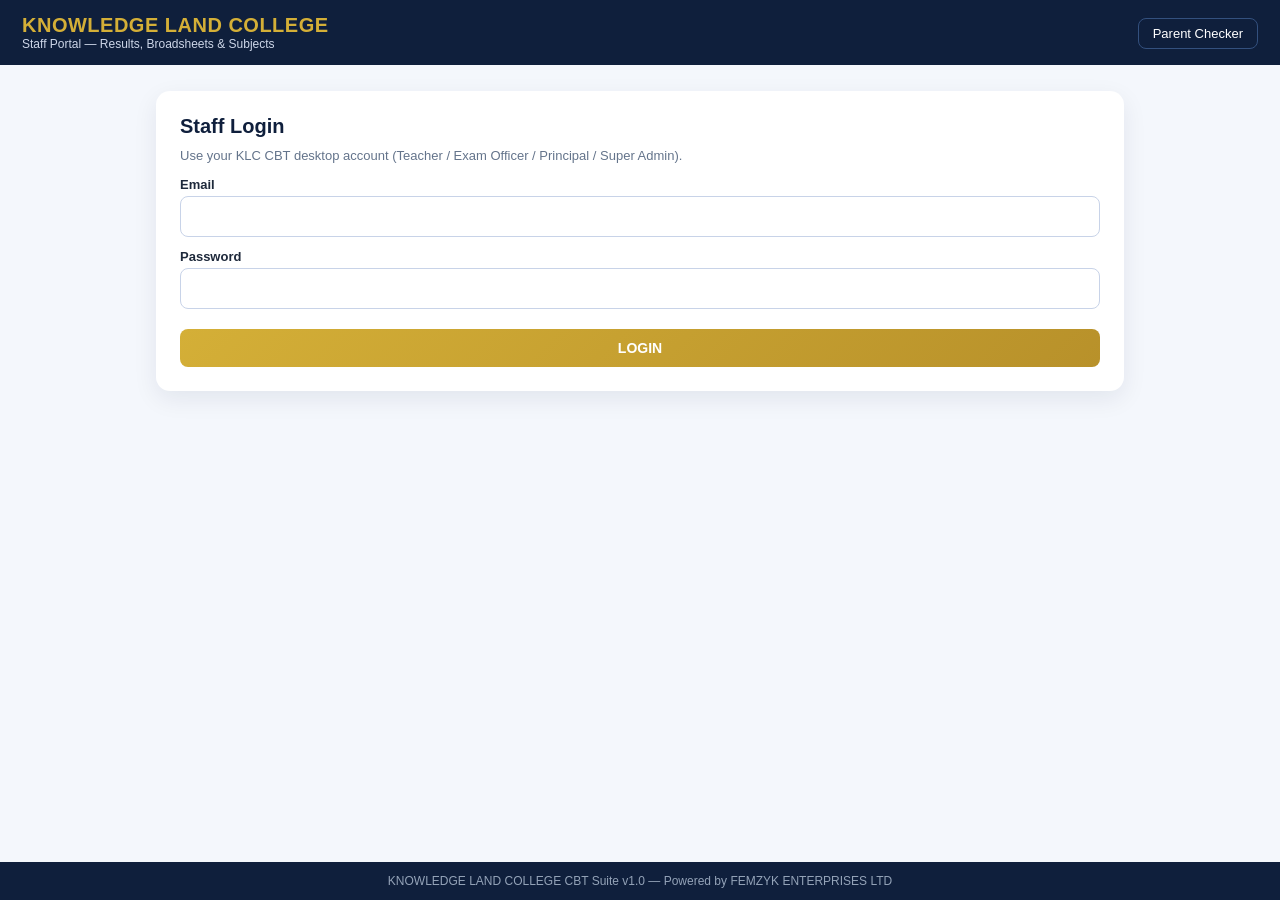
==== klc-web-admin/index.html @ cc5b35b3 "spec-conformance build-out: v1.0 Ultimate plan gap closure VERIFIED ALREADY PRESENT: random-pool aut" ====
<!DOCTYPE html>
<html lang="en">
<head>
<meta charset="utf-8"/>
<meta name="viewport" content="width=device-width, initial-scale=1"/>
<title>STAFF PORTAL — KNOWLEDGE LAND COLLEGE CBT</title>
<link rel="stylesheet" href="style.css"/>
</head>
<body>
<header class="topbar">
  <div>
    <div class="school">KNOWLEDGE LAND COLLEGE</div>
    <div class="tag">Staff Portal — Results, Broadsheets &amp; Subjects</div>
  </div>
  <nav><a href="parent.html">Parent Checker</a></nav>
</header>

<main>
  <!-- LOGIN -->
  <section class="card" id="loginCard">
    <h1>Staff Login</h1>
    <p class="muted">Use your KLC CBT desktop account (Teacher / Exam Officer /
      Principal / Super Admin).</p>
    <form id="loginForm">
      <label>Email <input id="email" type="email" required/></label>
      <label>Password <input id="password" type="password" required/></label>
      <button class="btn gold" type="submit">LOGIN</button>
      <div id="loginError" class="error" hidden></div>
    </form>
  </section>

  <!-- DASHBOARD -->
  <section id="dash" hidden>
    <div class="card">
      <h1 id="who"></h1>
      <div class="actions">
        <button class="btn" id="tabResults">Recent Results</button>
        <button class="btn" id="tabBroadsheet">Broadsheet</button>
        <button class="btn" id="tabSubjects">Subjects</button>
        <button class="btn subtle" id="logout">Logout</button>
      </div>
    </div>

    <div class="card" id="paneResults">
      <h1>Recent Published Results</h1>
      <div class="actions"><button class="btn" id="csvResults">⬇ Download CSV</button></div>
      <div class="scrollx"><table id="resultsTable">
        <thead><tr><th>Date</th><th>Admission</th><th>Student</th><th>Subject</th>
          <th>Class</th><th>Term</th><th>Session</th><th>Score</th><th>%</th></tr></thead>
        <tbody></tbody>
      </table></div>
    </div>

    <div class="card" id="paneBroadsheet" hidden>
      <h1>Class Broadsheet (CA + Exam)</h1>
      <form id="bsForm" class="row">
        <label>Class <select id="bsClass">
          <option>JSS1</option><option>JSS2</option><option>JSS3</option>
          <option>SS1</option><option>SS2</option><option>SS3</option>
        </select></label>
        <label>Session <input id="bsSession" value="2024/2025"/></label>
        <label>Term <select id="bsTerm">
          <option>1st</option><option>2nd</option><option>3rd</option>
        </select></label>
        <button class="btn gold" type="submit">LOAD</button>
        <button class="btn" type="button" id="csvBroadsheet">⬇ CSV</button>
      </form>
      <div class="scrollx"><table id="bsTable">
        <thead><tr><th>Admission</th><th>Student</th><th>Subject</th>
          <th>CA</th><th>Exam</th><th>Total</th></tr></thead>
        <tbody></tbody>
      </table></div>
    </div>

    <div class="card" id="paneSubjects" hidden>
      <h1>Subject Directory</h1>
      <div class="scrollx"><table id="subjTable">
        <thead><tr><th>Code</th><th>Subject</th><th>Class</th><th>Active</th></tr></thead>
        <tbody></tbody>
      </table></div>
    </div>
  </section>
</main>
<footer>KNOWLEDGE LAND COLLEGE CBT Suite v1.0 — Powered by FEMZYK ENTERPRISES LTD</footer>
<script src="config.js"></script>
<script src="index.js"></script>
</body>
</html>
---- klc-web-admin/style.css ----
/* KLC CBT Suite v1.0 - Web Admin / Parent Checker
   Premium KLC Navy (#0f1f3c) / Gold (#d4af37) theme */
* { box-sizing: border-box; margin: 0; padding: 0; }
body {
  font-family: "Segoe UI", Arial, sans-serif;
  background: #f4f7fc; color: #1e293b; min-height: 100vh;
  display: flex; flex-direction: column;
}
.topbar {
  background: #0f1f3c; color: #fff; padding: 14px 22px;
  display: flex; justify-content: space-between; align-items: center;
  flex-wrap: wrap; gap: 8px;
}
.school { font-weight: 700; font-size: 20px; color: #d4af37; letter-spacing: .5px; }
.tag { font-size: 12px; color: #cdd6e8; }
.topbar nav a { color: #fff; text-decoration: none; font-size: 13px;
  border: 1px solid #33507e; padding: 7px 14px; border-radius: 8px; }
.topbar nav a:hover { background: #1b2f5a; }
main { flex: 1; padding: 26px 16px; max-width: 1000px; width: 100%; margin: 0 auto; }
.card {
  background: #fff; border-radius: 14px; padding: 24px;
  box-shadow: 0 8px 24px rgba(15, 31, 60, .08); margin-bottom: 20px;
}
h1 { font-size: 20px; color: #0f1f3c; margin-bottom: 10px; }
.muted { color: #64748b; font-size: 13px; margin-bottom: 14px; }
.small { font-size: 11px; }
code { background: #eef2f9; padding: 1px 6px; border-radius: 5px; }
label { display: block; font-weight: 600; font-size: 13px; margin: 12px 0 4px; }
input {
  width: 100%; padding: 11px 12px; border: 1px solid #c8d3e8;
  border-radius: 8px; font-size: 15px; margin-top: 4px;
}
input:focus { outline: 2px solid #0f1f3c33; border-color: #0f1f3c; }
.btn {
  border: 0; border-radius: 8px; padding: 11px 18px; cursor: pointer;
  font-weight: 700; font-size: 14px; background: #eaf0fb; color: #0f1f3c;
}
.btn.gold { background: linear-gradient(135deg, #d4af37, #b8912a); color: #fff;
  width: 100%; margin-top: 16px; }
.btn.subtle { background: transparent; border: 1px solid #c8d3e8; }
.btn:hover { filter: brightness(.97); }
.actions { display: flex; gap: 10px; margin-top: 14px; flex-wrap: wrap; }
.error { background: #fdecea; color: #b3261e; border-radius: 8px;
  padding: 10px 12px; margin-top: 12px; font-size: 13px; }
table { width: 100%; border-collapse: collapse; font-size: 13px; }
th { background: #0f1f3c; color: #fff; padding: 9px 8px; text-align: left; }
td { padding: 8px; border-bottom: 1px solid #e2e8f0; }
tr:nth-child(even) td { background: #f8fafc; }
@media (max-width: 640px) {
  th, td { font-size: 11px; padding: 6px 4px; }
  .card { padding: 16px; }
}
footer { background: #0f1f3c; color: #94a3b8; text-align: center;
  font-size: 12px; padding: 12px; }
@media print {
  .topbar, footer, .actions { display: none; }
  body { background: #fff; }
  .card { box-shadow: none; }
}
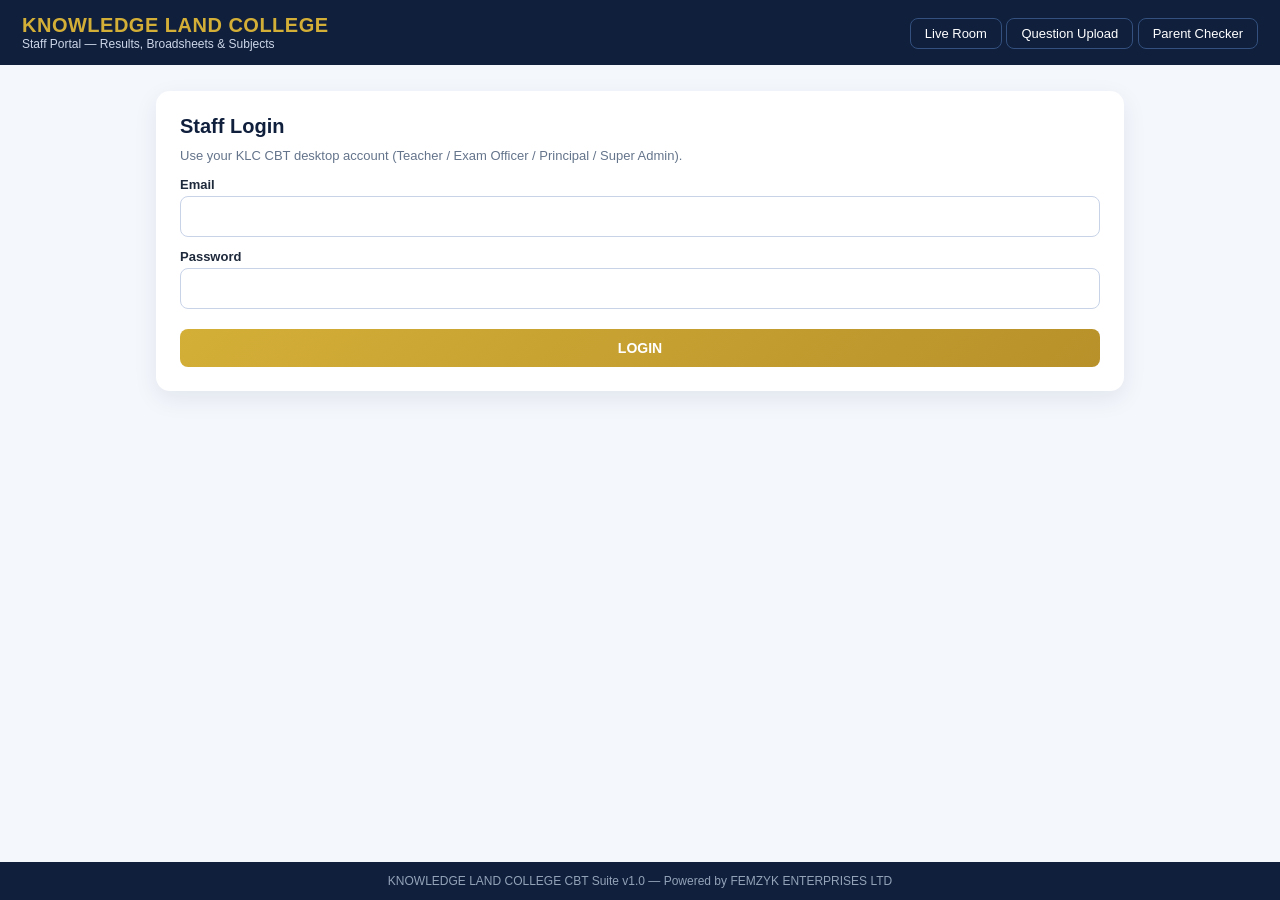
==== commit d86424a0: "feat(web): invigilator live-room mobile page + web question upload; fix backup table listing & empty" ====
--- a/klc-web-admin/index.html
+++ b/klc-web-admin/index.html
@@ -12,7 +12,9 @@
     <div class="school">KNOWLEDGE LAND COLLEGE</div>
     <div class="tag">Staff Portal — Results, Broadsheets &amp; Subjects</div>
   </div>
-  <nav><a href="parent.html">Parent Checker</a></nav>
+  <nav><a href="invigilator.html">Live Room</a>
+    <a href="question_upload.html">Question Upload</a>
+    <a href="parent.html">Parent Checker</a></nav>
 </header>
 
 <main>
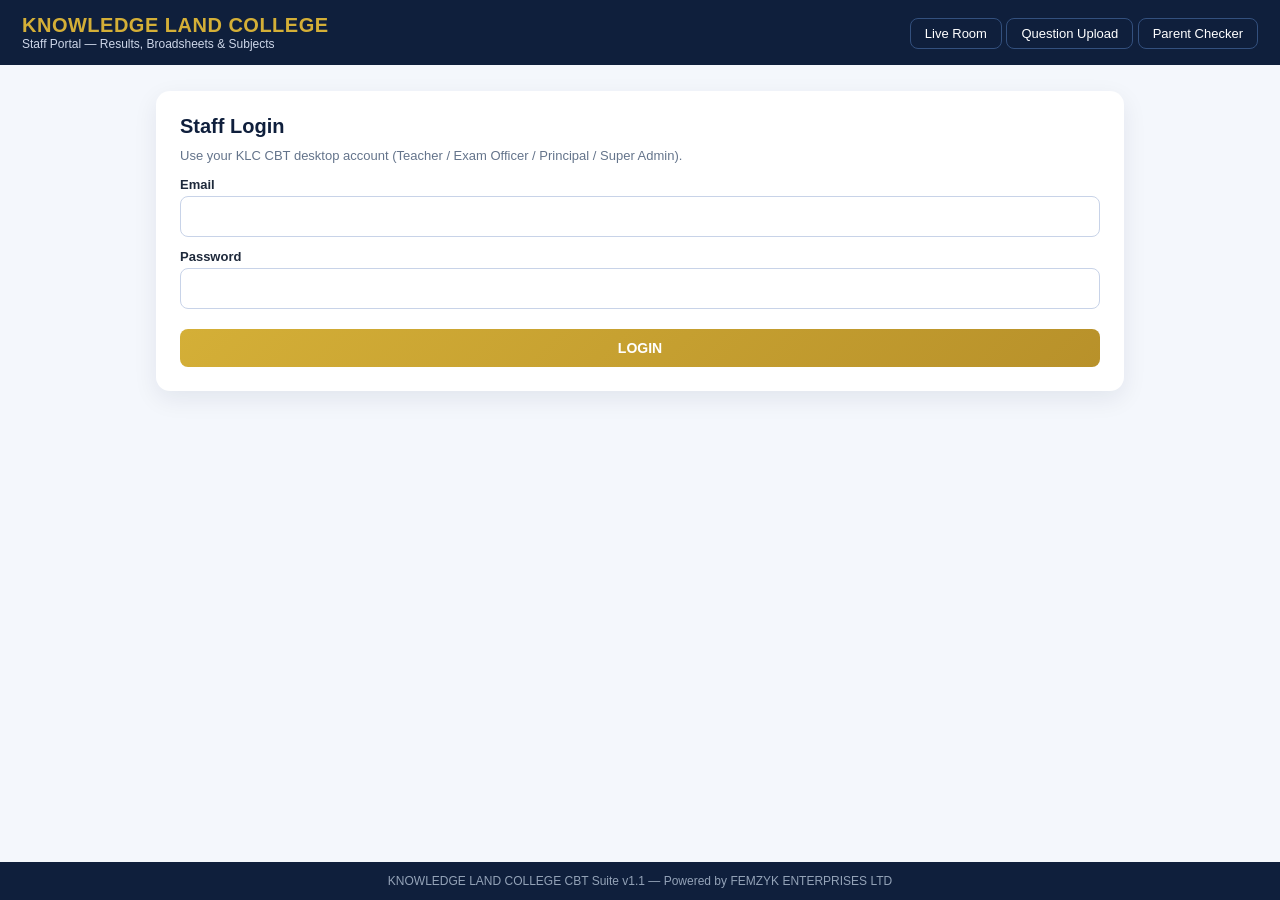
==== commit 05408663: "chore(brand): user-facing version strings v1.0 -> v1.1 (splash/login/dashboards/about/web); scope co" ====
--- a/klc-web-admin/index.html
+++ b/klc-web-admin/index.html
@@ -83,7 +83,7 @@
     </div>
   </section>
 </main>
-<footer>KNOWLEDGE LAND COLLEGE CBT Suite v1.0 — Powered by FEMZYK ENTERPRISES LTD</footer>
+<footer>KNOWLEDGE LAND COLLEGE CBT Suite v1.1 — Powered by FEMZYK ENTERPRISES LTD</footer>
 <script src="config.js"></script>
 <script src="index.js"></script>
 </body>
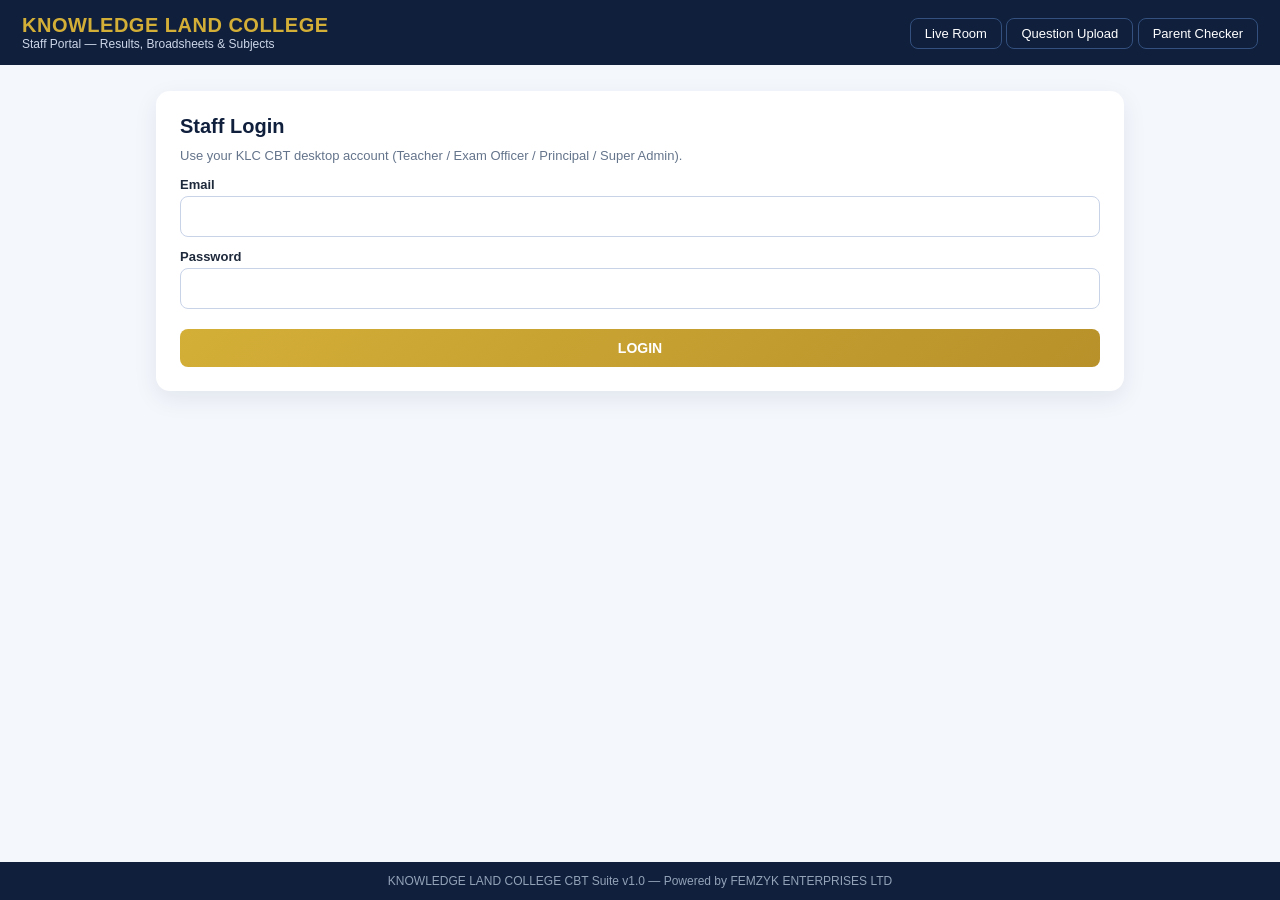
==== commit 722e93f2: "v1.0 completion: wire all orphan controllers to screens, kiosk pack, x86/legacy tracks - CaScoreCont" ====
--- a/klc-web-admin/index.html
+++ b/klc-web-admin/index.html
@@ -83,7 +83,7 @@
     </div>
   </section>
 </main>
-<footer>KNOWLEDGE LAND COLLEGE CBT Suite v1.1 — Powered by FEMZYK ENTERPRISES LTD</footer>
+<footer>KNOWLEDGE LAND COLLEGE CBT Suite v1.0 — Powered by FEMZYK ENTERPRISES LTD</footer>
 <script src="config.js"></script>
 <script src="index.js"></script>
 </body>
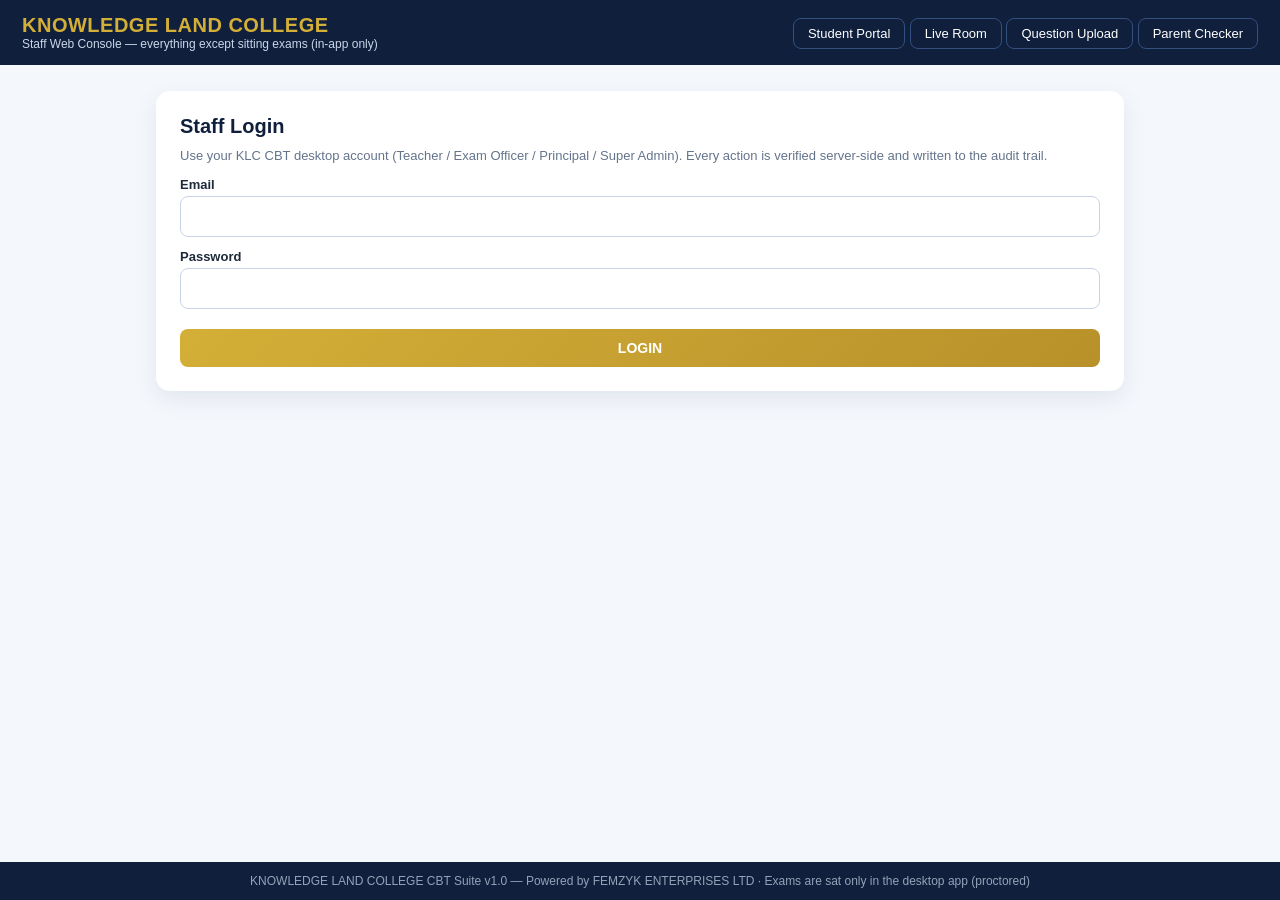
==== commit 07a19bbf: "Advanced web portal (v1.4 RPC layer, staff console SPA, student portal, parent report) + Vercel conf" ====
--- a/klc-web-admin/index.html
+++ b/klc-web-admin/index.html
@@ -3,26 +3,27 @@
 <head>
 <meta charset="utf-8"/>
 <meta name="viewport" content="width=device-width, initial-scale=1"/>
-<title>STAFF PORTAL — KNOWLEDGE LAND COLLEGE CBT</title>
+<title>KLC STAFF CONSOLE — KNOWLEDGE LAND COLLEGE CBT</title>
+<meta name="description" content="Knowledge Land College CBT Suite web console — students, teachers, questions, exams, CA, results, analytics and settings. Exam sitting is in the desktop app only."/>
 <link rel="stylesheet" href="style.css"/>
 </head>
 <body>
 <header class="topbar">
   <div>
     <div class="school">KNOWLEDGE LAND COLLEGE</div>
-    <div class="tag">Staff Portal — Results, Broadsheets &amp; Subjects</div>
+    <div class="tag">Staff Web Console — everything except sitting exams (in-app only)</div>
   </div>
-  <nav><a href="invigilator.html">Live Room</a>
+  <nav><a href="student.html">Student Portal</a>
+    <a href="invigilator.html">Live Room</a>
     <a href="question_upload.html">Question Upload</a>
     <a href="parent.html">Parent Checker</a></nav>
 </header>
 
 <main>
-  <!-- LOGIN -->
   <section class="card" id="loginCard">
     <h1>Staff Login</h1>
-    <p class="muted">Use your KLC CBT desktop account (Teacher / Exam Officer /
-      Principal / Super Admin).</p>
+    <p class="muted">Use your KLC CBT desktop account (Teacher / Exam Officer / Principal / Super Admin).
+      Every action is verified server-side and written to the audit trail.</p>
     <form id="loginForm">
       <label>Email <input id="email" type="email" required/></label>
       <label>Password <input id="password" type="password" required/></label>
@@ -31,60 +32,26 @@
     </form>
   </section>
 
-  <!-- DASHBOARD -->
-  <section id="dash" hidden>
-    <div class="card">
-      <h1 id="who"></h1>
-      <div class="actions">
-        <button class="btn" id="tabResults">Recent Results</button>
-        <button class="btn" id="tabBroadsheet">Broadsheet</button>
-        <button class="btn" id="tabSubjects">Subjects</button>
+  <section id="console" hidden>
+    <div class="layout">
+      <aside class="card sidebar">
+        <h1 id="who"></h1>
+        <p class="muted small" id="schoolLine"></p>
+        <nav class="sidenav" id="sidenav"></nav>
         <button class="btn subtle" id="logout">Logout</button>
+      </aside>
+      <div class="content">
+        <div class="card">
+          <h1 id="modTitle">Dashboard</h1>
+          <div id="modMsg" class="muted"></div>
+          <div id="modBody"></div>
+        </div>
       </div>
-    </div>
-
-    <div class="card" id="paneResults">
-      <h1>Recent Published Results</h1>
-      <div class="actions"><button class="btn" id="csvResults">⬇ Download CSV</button></div>
-      <div class="scrollx"><table id="resultsTable">
-        <thead><tr><th>Date</th><th>Admission</th><th>Student</th><th>Subject</th>
-          <th>Class</th><th>Term</th><th>Session</th><th>Score</th><th>%</th></tr></thead>
-        <tbody></tbody>
-      </table></div>
-    </div>
-
-    <div class="card" id="paneBroadsheet" hidden>
-      <h1>Class Broadsheet (CA + Exam)</h1>
-      <form id="bsForm" class="row">
-        <label>Class <select id="bsClass">
-          <option>JSS1</option><option>JSS2</option><option>JSS3</option>
-          <option>SS1</option><option>SS2</option><option>SS3</option>
-        </select></label>
-        <label>Session <input id="bsSession" value="2024/2025"/></label>
-        <label>Term <select id="bsTerm">
-          <option>1st</option><option>2nd</option><option>3rd</option>
-        </select></label>
-        <button class="btn gold" type="submit">LOAD</button>
-        <button class="btn" type="button" id="csvBroadsheet">⬇ CSV</button>
-      </form>
-      <div class="scrollx"><table id="bsTable">
-        <thead><tr><th>Admission</th><th>Student</th><th>Subject</th>
-          <th>CA</th><th>Exam</th><th>Total</th></tr></thead>
-        <tbody></tbody>
-      </table></div>
-    </div>
-
-    <div class="card" id="paneSubjects" hidden>
-      <h1>Subject Directory</h1>
-      <div class="scrollx"><table id="subjTable">
-        <thead><tr><th>Code</th><th>Subject</th><th>Class</th><th>Active</th></tr></thead>
-        <tbody></tbody>
-      </table></div>
     </div>
   </section>
 </main>
-<footer>KNOWLEDGE LAND COLLEGE CBT Suite v1.0 — Powered by FEMZYK ENTERPRISES LTD</footer>
+<footer>KNOWLEDGE LAND COLLEGE CBT Suite v1.0 — Powered by FEMZYK ENTERPRISES LTD · Exams are sat only in the desktop app (proctored)</footer>
 <script src="config.js"></script>
-<script src="index.js"></script>
+<script src="app.js"></script>
 </body>
 </html>
--- a/klc-web-admin/style.css
+++ b/klc-web-admin/style.css
@@ -57,3 +57,30 @@
   body { background: #fff; }
   .card { box-shadow: none; }
 }
+
+/* --- advanced console (v1.4) --- */
+.layout { display: grid; grid-template-columns: 240px 1fr; gap: 14px; align-items: start; }
+.sidebar { position: sticky; top: 12px; }
+.sidenav { display: flex; flex-direction: column; gap: 6px; margin: 12px 0; }
+.navbtn { text-align: left; }
+.btn.small { padding: 3px 8px; font-size: .8rem; margin: 1px; }
+.btn.danger { background: #7f1d1d; color: #fff; border-color: #7f1d1d; }
+.small { font-size: .8rem; }
+.stats { display: grid; grid-template-columns: repeat(auto-fit, minmax(130px, 1fr)); gap: 10px; margin-bottom: 12px; }
+.stat { border: 1px solid #e5e7eb; border-radius: 10px; padding: 12px; background: #f8fafc; }
+.statnum { font-size: 1.5rem; font-weight: 800; color: #1e3a8a; }
+.grid { display: grid; grid-template-columns: repeat(auto-fit, minmax(200px, 1fr)); gap: 10px; margin: 10px 0; }
+.scrollx { overflow-x: auto; }
+.announce { border-left: 4px solid #b8901f; padding: 6px 12px; margin: 8px 0; background: #fffbeb; border-radius: 6px; }
+textarea { width: 100%; box-sizing: border-box; padding: 8px; border: 1px solid #cbd5e1; border-radius: 8px; font: inherit; }
+.optrow { align-items: center; margin: 6px 0; }
+.optrow .o_text { flex: 1; }
+.filebtn { cursor: pointer; }
+@media (max-width: 800px) { .layout { grid-template-columns: 1fr; } .sidebar { position: static; } }
+@media print { .topbar, footer, #lookup, .actions { display: none !important; } .card { box-shadow: none; border: none; } }
+.row { display: flex; gap: 10px; flex-wrap: wrap; align-items: end; margin: 10px 0; }
+.row label { display: flex; flex-direction: column; gap: 4px; font-size: .85rem; }
+h3 { margin: 16px 0 8px; }
+table { border-collapse: collapse; width: 100%; }
+th, td { border: 1px solid #e5e7eb; padding: 6px 8px; text-align: left; font-size: .88rem; }
+th { background: #1e3a8a; color: #fff; }
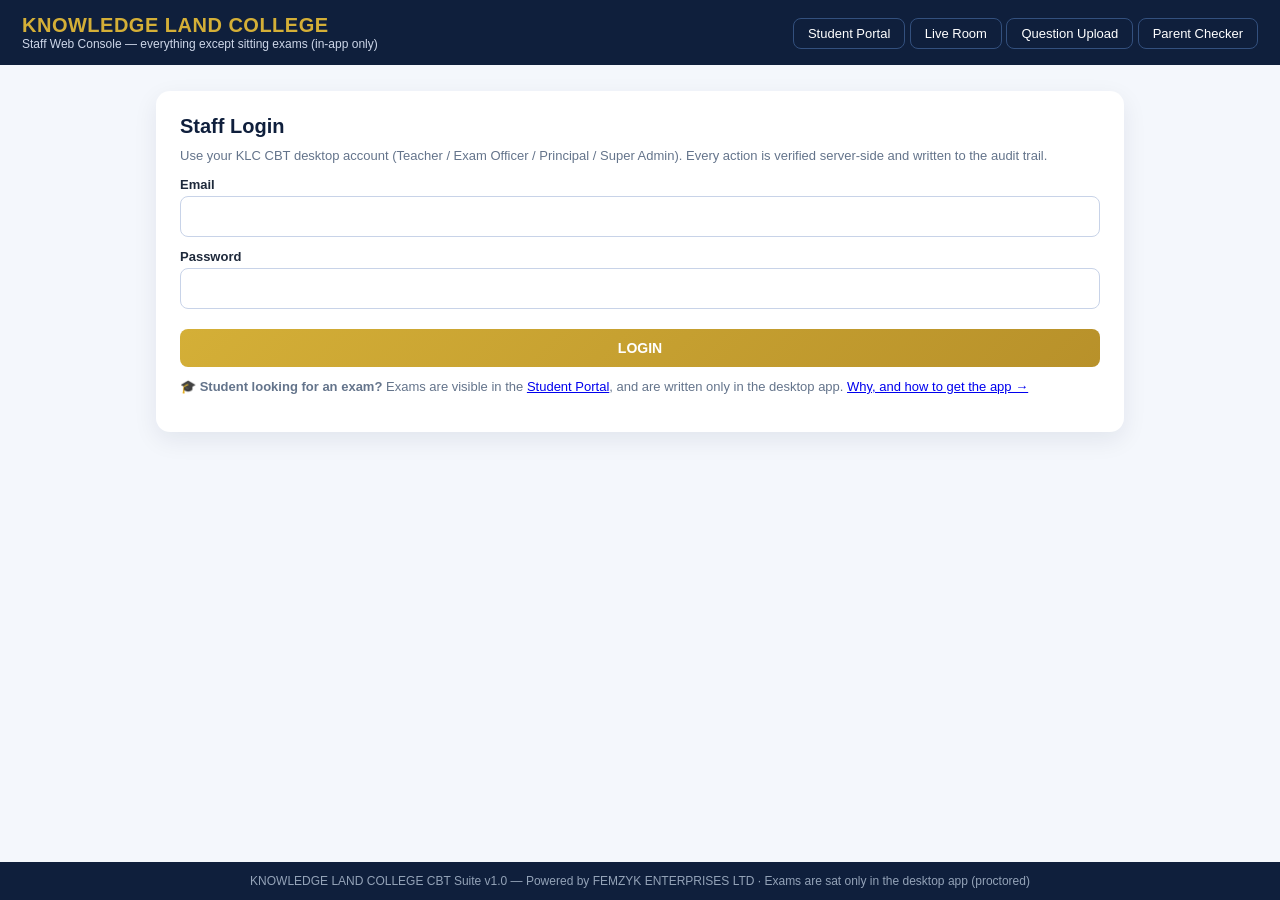
==== commit fb8123ec: "Web completion v1.5: all desktop features on web; exams visible but gated to desktop app via downloa" ====
--- a/klc-web-admin/index.html
+++ b/klc-web-admin/index.html
@@ -28,6 +28,9 @@
       <label>Email <input id="email" type="email" required/></label>
       <label>Password <input id="password" type="password" required/></label>
       <button class="btn gold" type="submit">LOGIN</button>
+      <p class="muted" style="margin-top:12px">🎓 <b>Student looking for an exam?</b> Exams are visible in the
+        <a href="student.html">Student Portal</a>, and are written only in the desktop app.
+        <a href="#" onclick="showExamGate(null); return false;">Why, and how to get the app →</a></p>
       <div id="loginError" class="error" hidden></div>
     </form>
   </section>
@@ -52,6 +55,7 @@
 </main>
 <footer>KNOWLEDGE LAND COLLEGE CBT Suite v1.0 — Powered by FEMZYK ENTERPRISES LTD · Exams are sat only in the desktop app (proctored)</footer>
 <script src="config.js"></script>
+<script src="exam-gate.js"></script>
 <script src="app.js"></script>
 </body>
 </html>
--- a/klc-web-admin/style.css
+++ b/klc-web-admin/style.css
@@ -84,3 +84,37 @@
 table { border-collapse: collapse; width: 100%; }
 th, td { border: 1px solid #e5e7eb; padding: 6px 8px; text-align: left; font-size: .88rem; }
 th { background: #1e3a8a; color: #fff; }
+
+/* --- exam gate dialog + student extras (v1.5) --- */
+.gate-overlay { position: fixed; inset: 0; background: rgba(15,23,42,.66); display: flex; align-items: flex-start; justify-content: center; overflow-y: auto; padding: 24px 12px; z-index: 1000; }
+.gate-dialog { background: #fff; max-width: 640px; width: 100%; border-radius: 14px; padding: 26px 28px; position: relative; box-shadow: 0 24px 60px rgba(0,0,0,.35); border-top: 6px solid #b8901f; }
+.gate-close { position: absolute; top: 8px; right: 12px; background: none; border: none; font-size: 1.6rem; cursor: pointer; color: #64748b; }
+.gate-icon { font-size: 2.4rem; }
+.gate-dialog h2 { margin: 4px 0 8px; color: #1e3a8a; }
+.gate-dialog h3 { margin: 16px 0 6px; color: #1e3a8a; }
+.gate-lead { font-size: 1.02rem; }
+.gate-list { margin: 6px 0 6px 18px; padding: 0; }
+.gate-list li { margin: 6px 0; line-height: 1.45; }
+.gate-facts { display: grid; grid-template-columns: repeat(auto-fit, minmax(140px, 1fr)); gap: 8px; margin: 14px 0; }
+.gate-facts div { background: #f8fafc; border: 1px solid #e5e7eb; border-radius: 8px; padding: 8px 10px; display: flex; flex-direction: column; }
+.gate-facts span { font-size: .72rem; text-transform: uppercase; letter-spacing: .04em; color: #64748b; }
+.gate-downloads { display: flex; gap: 10px; flex-wrap: wrap; margin: 16px 0 6px; }
+.btn.big { padding: 12px 18px; font-size: 1rem; text-decoration: none; display: inline-block; }
+.gate-note { background: #fffbeb; border-left: 4px solid #b8901f; padding: 8px 12px; border-radius: 6px; font-size: .9rem; }
+.examcards { display: grid; grid-template-columns: repeat(auto-fit, minmax(260px, 1fr)); gap: 12px; }
+.examcard { border: 1px solid #e5e7eb; border-radius: 12px; padding: 14px; background: #f8fafc; }
+.examcard h3 { margin: 0 0 6px; color: #1e3a8a; }
+.badge { display: inline-block; padding: 2px 8px; border-radius: 999px; font-size: .72rem; font-weight: 700; }
+.badge.open { background: #dcfce7; color: #166534; } .badge.scheduled { background: #fef9c3; color: #854d0e; }
+.badge.closed { background: #fee2e2; color: #991b1b; } .badge.mode { background: #e0e7ff; color: #3730a3; }
+.chat { max-height: 320px; overflow-y: auto; border: 1px solid #e5e7eb; border-radius: 10px; padding: 10px; display: flex; flex-direction: column; gap: 6px; background: #f8fafc; }
+.bubble { max-width: 75%; padding: 8px 12px; border-radius: 14px; line-height: 1.4; }
+.bubble.mine { align-self: flex-end; background: #1e3a8a; color: #fff; }
+.bubble.theirs { align-self: flex-start; background: #fff; border: 1px solid #e5e7eb; }
+.bubble .small { opacity: .75; }
+.idcard { max-width: 340px; border: 2px solid #1e3a8a; border-radius: 14px; overflow: hidden; }
+.idcard .idhead { background: #1e3a8a; color: #fff; padding: 10px 14px; }
+.idcard .idbody { padding: 12px 14px; }
+.idcard .idbody div { display: flex; justify-content: space-between; padding: 3px 0; border-bottom: 1px dashed #e5e7eb; font-size: .9rem; }
+.reportcard .rc-head { text-align: center; border-bottom: 3px double #1e3a8a; padding-bottom: 8px; margin-bottom: 10px; }
+@media print { .examcards .btn, .gate-overlay { display: none !important; } }
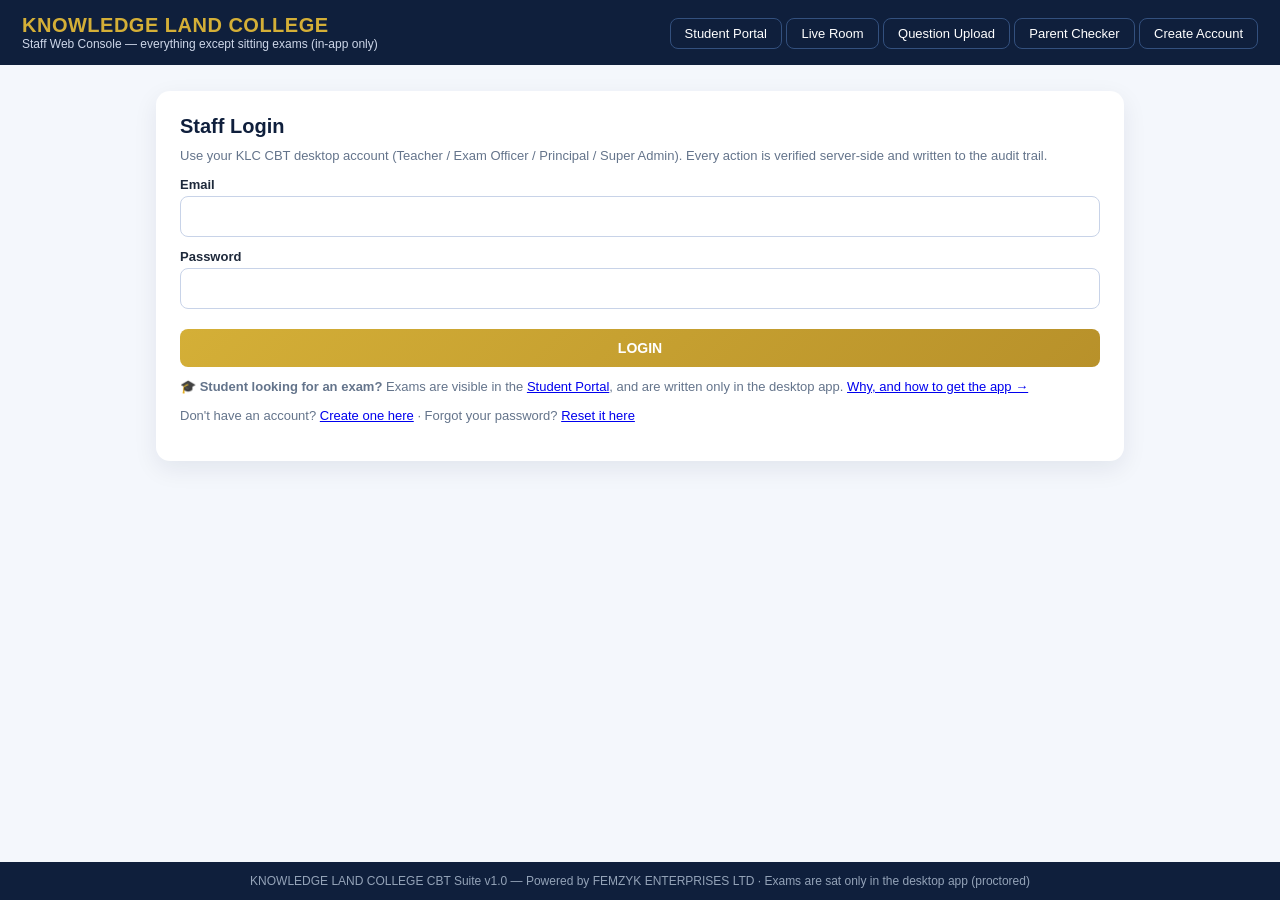
==== commit c1cf3734: "feat(web): add registration, password reset, and auth links to web portal Add register.html/register" ====
--- a/klc-web-admin/index.html
+++ b/klc-web-admin/index.html
@@ -16,7 +16,8 @@
   <nav><a href="student.html">Student Portal</a>
     <a href="invigilator.html">Live Room</a>
     <a href="question_upload.html">Question Upload</a>
-    <a href="parent.html">Parent Checker</a></nav>
+    <a href="parent.html">Parent Checker</a>
+    <a href="register.html">Create Account</a></nav>
 </header>
 
 <main>
@@ -32,6 +33,7 @@
         <a href="student.html">Student Portal</a>, and are written only in the desktop app.
         <a href="#" onclick="showExamGate(null); return false;">Why, and how to get the app →</a></p>
       <div id="loginError" class="error" hidden></div>
+      <p class="muted" style="margin-top:12px">Don't have an account? <a href="register.html">Create one here</a> · Forgot your password? <a href="forgot-password.html">Reset it here</a></p>
     </form>
   </section>
 
